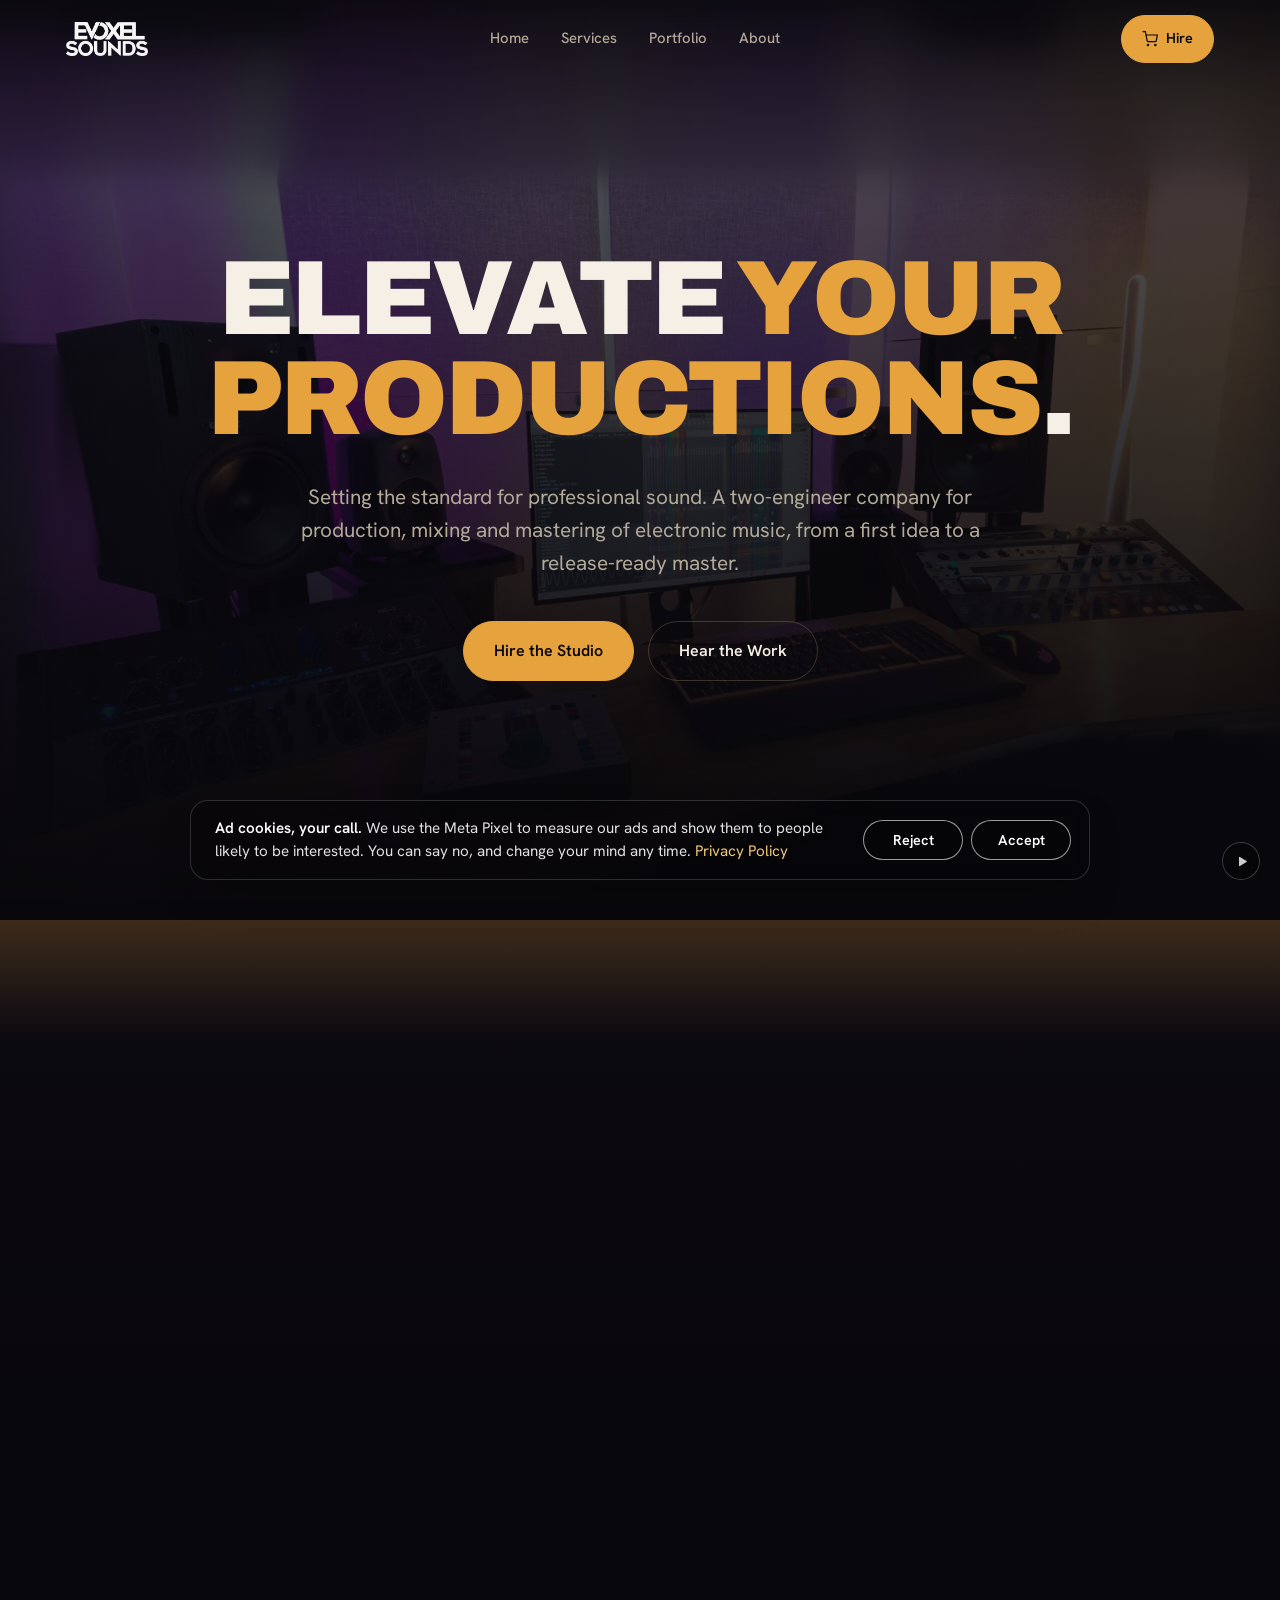
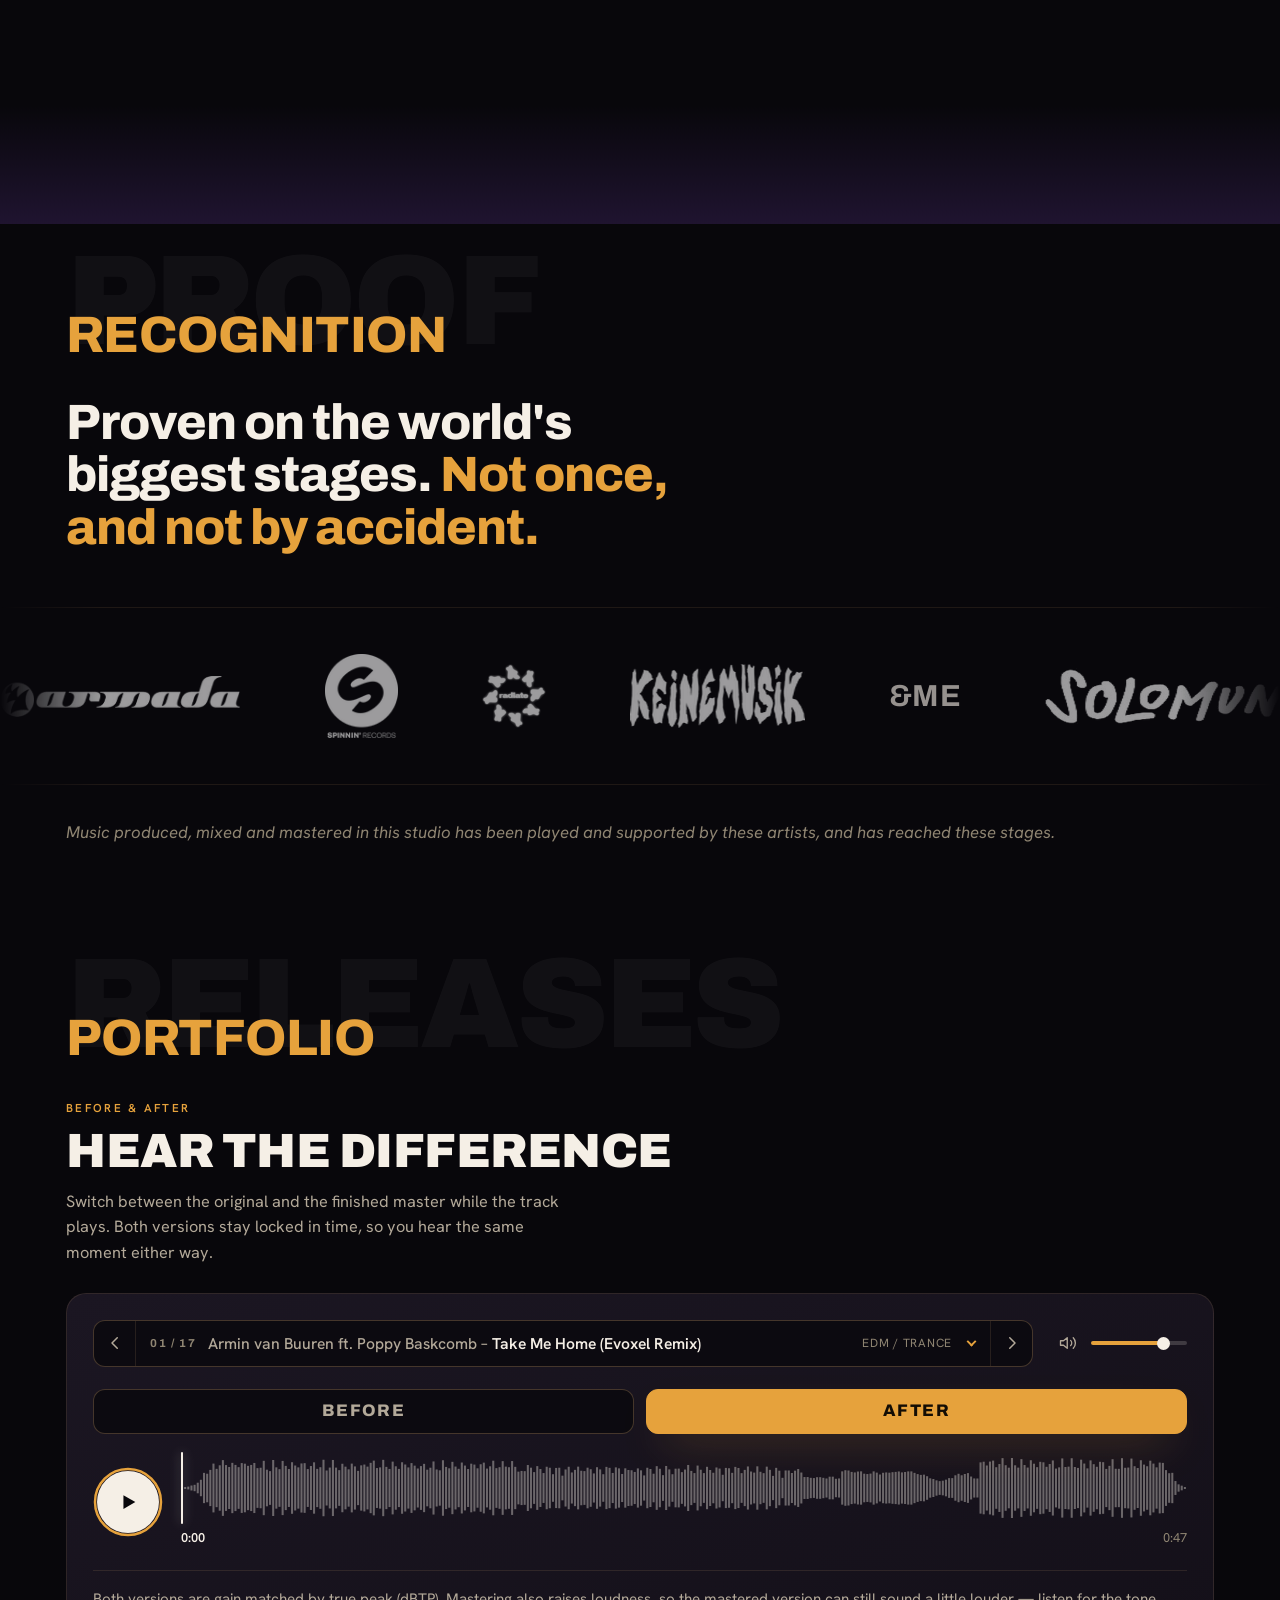
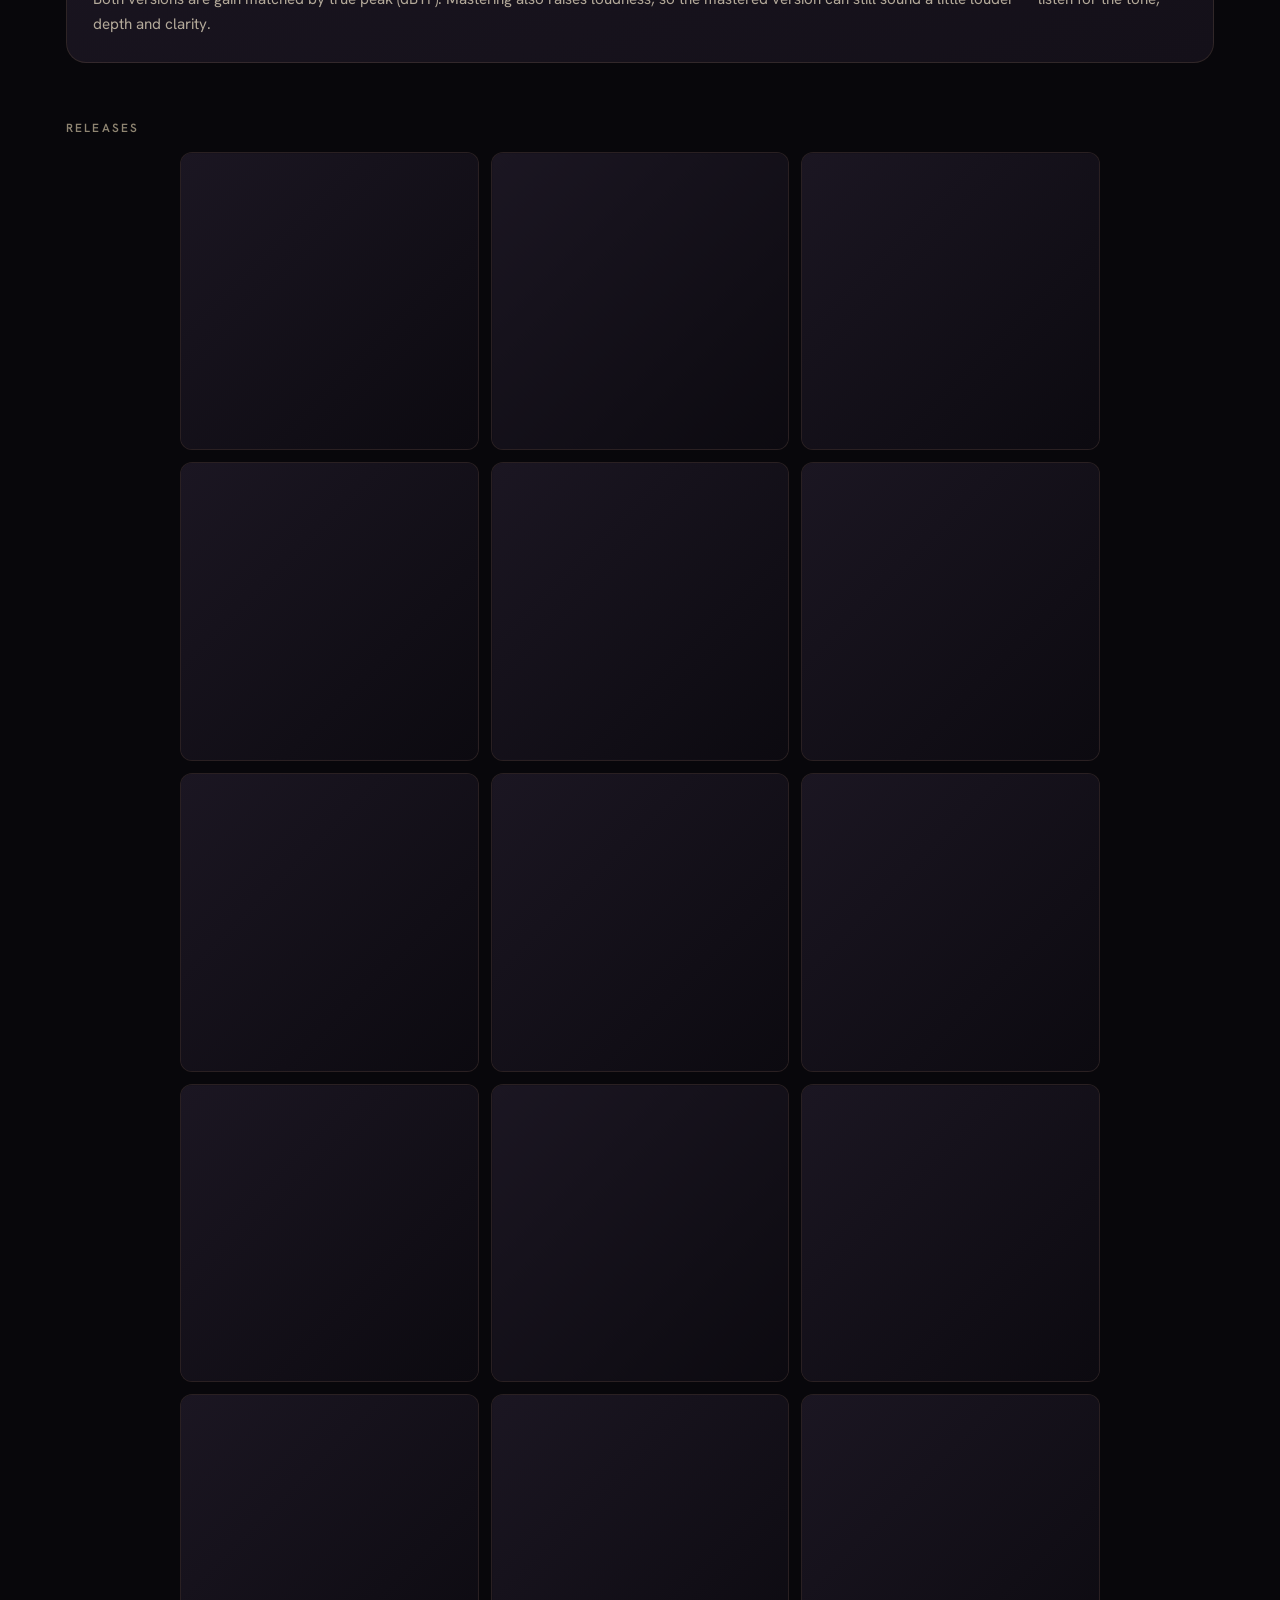
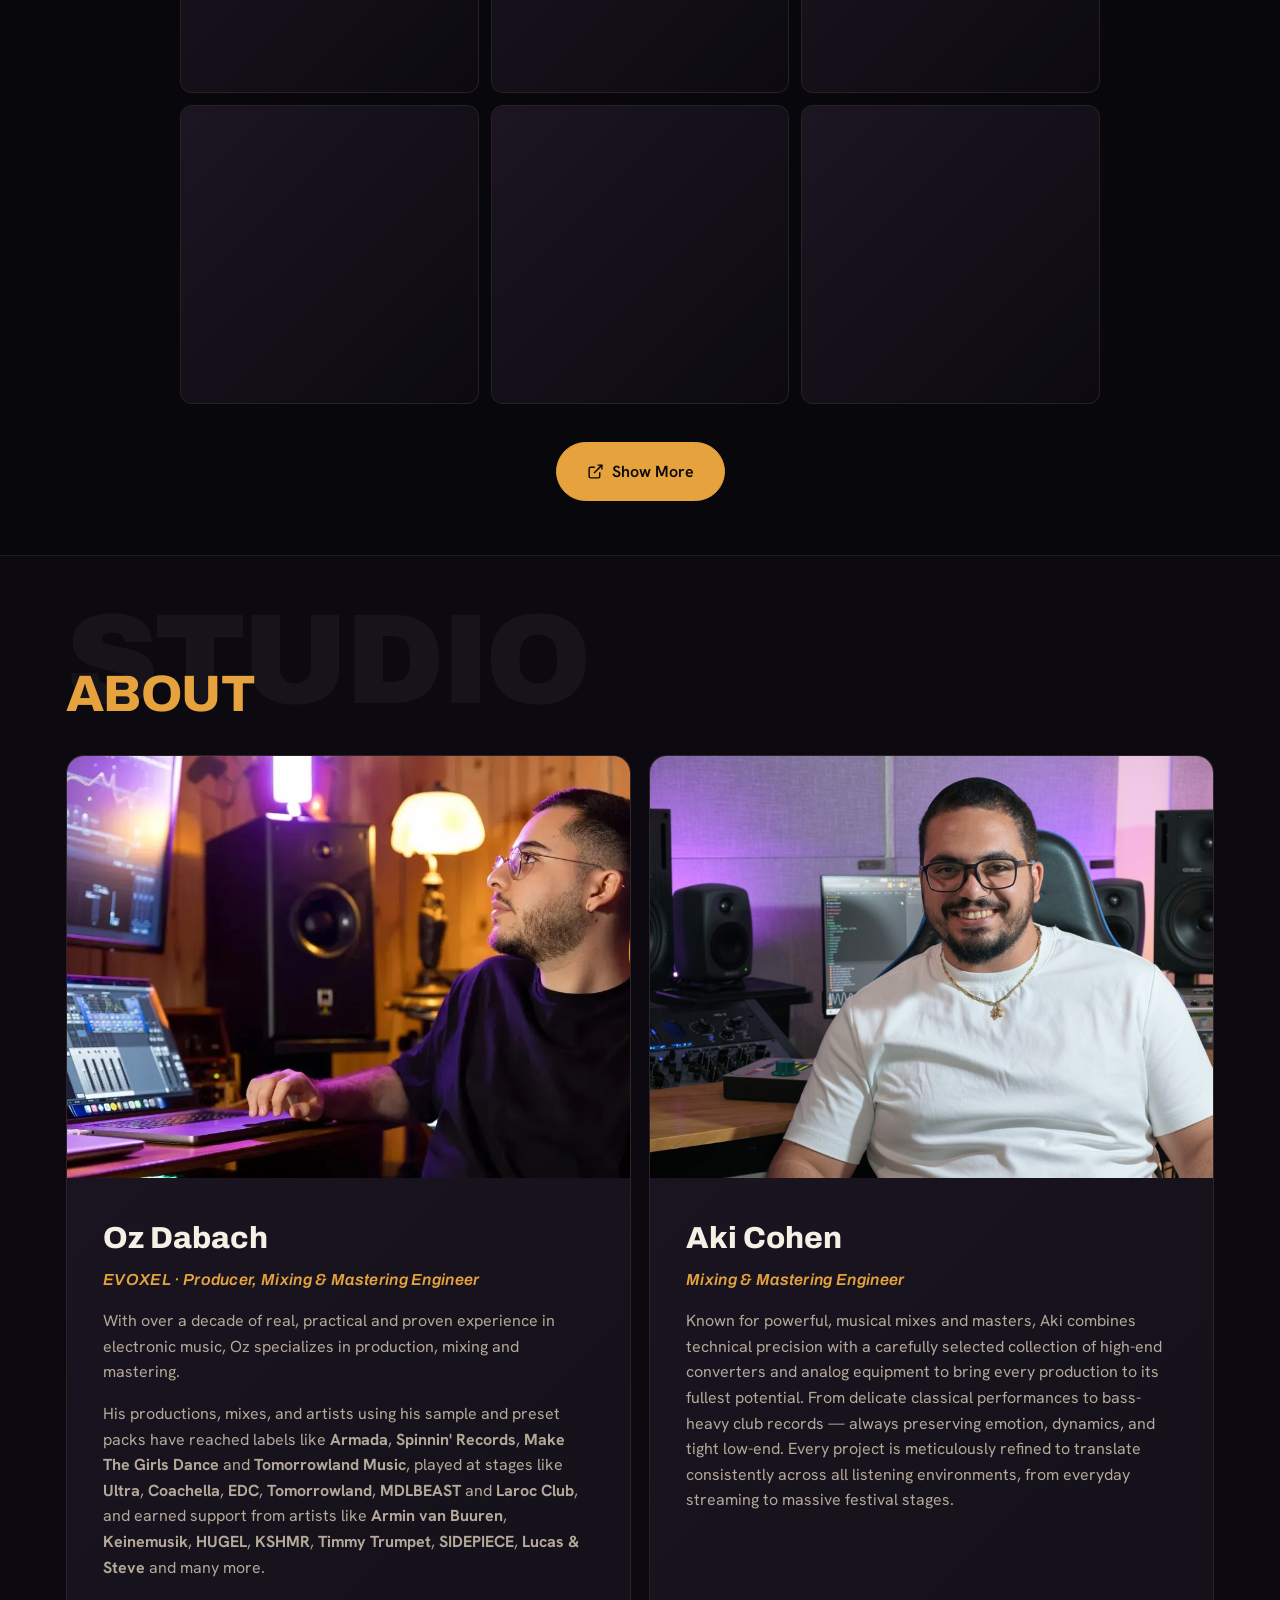
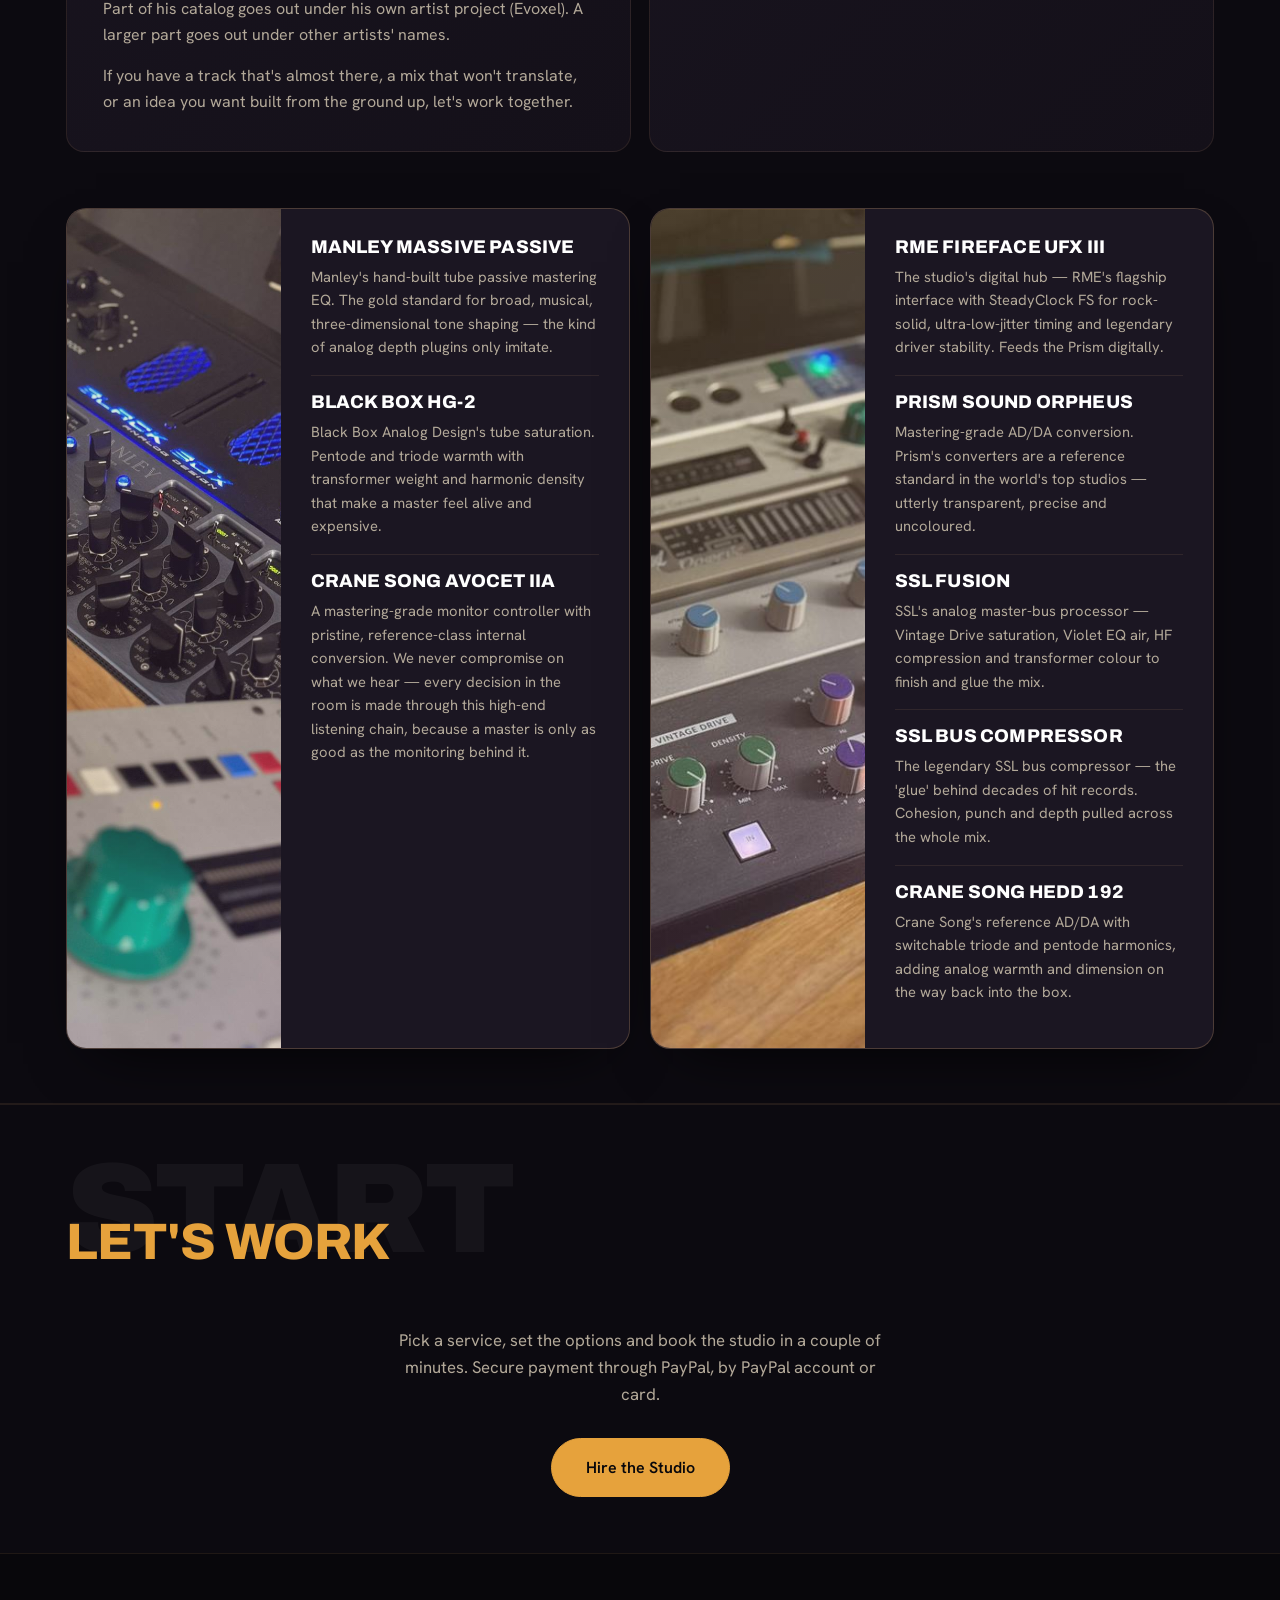
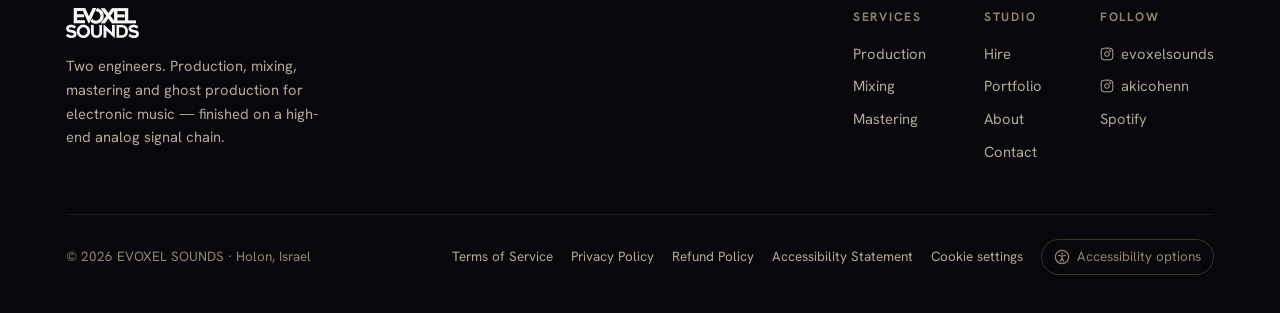
==== index.html @ c22a29bc "Checkout: ask the buyer to keep the page open while paying Shows a notice with a spinner from the mo" ====
<!DOCTYPE html>
<html lang="en">
<head>
<meta charset="UTF-8">
<meta name="viewport" content="width=device-width, initial-scale=1.0">
<title>EvoxelSounds | Mixing, Mastering, Production</title>
<meta name="description" content="Professional mixing and mastering, music production for electronic music, hybrid workflow with high end analog gear. Get your tracks where you want them to be, elevate your productions.">
<meta name="theme-color" content="#08070b">
<link rel="icon" type="image/png" href="[data-uri]">
<meta property="og:type" content="website">
<meta property="og:site_name" content="EVOXEL SOUNDS">
<meta property="og:locale" content="en_US">
<meta property="og:title" content="EvoxelSounds | Mixing, Mastering, Production">
<meta property="og:description" content="Professional mixing and mastering, music production for electronic music, hybrid workflow with high end analog gear. Get your tracks where you want them to be, elevate your productions.">
<meta property="og:url" content="https://evoxelmusic.com/">
<meta property="og:image" content="https://evoxelmusic.com/og-image.jpg?v=2">
<meta property="og:image:type" content="image/jpeg">
<meta property="og:image:width" content="1200">
<meta property="og:image:height" content="630">
<meta property="og:image:alt" content="EVOXEL SOUNDS logo over a high-end analog mastering chain">
<meta name="twitter:card" content="summary_large_image">
<meta name="twitter:title" content="EvoxelSounds | Mixing, Mastering, Production">
<meta name="twitter:description" content="Professional mixing and mastering, music production for electronic music, hybrid workflow with high end analog gear. Get your tracks where you want them to be, elevate your productions.">
<meta name="twitter:image" content="https://evoxelmusic.com/og-image.jpg?v=2">
<meta name="robots" content="index, follow, max-image-preview:large">
<link rel="canonical" href="https://evoxelmusic.com/">
<script type="application/ld+json">
{"@context":"https://schema.org","@type":"ProfessionalService","name":"EVOXEL SOUNDS","description":"A two-engineer production, mixing, mastering and ghost production company for electronic music.","url":"https://evoxelmusic.com/","image":"https://evoxelmusic.com/og-image.jpg","logo":"https://evoxelmusic.com/assets/logo.webp","email":"hello@evoxelmusic.com","address":{"@type":"PostalAddress","addressLocality":"Holon","addressCountry":"IL"},"founder":[{"@type":"Person","name":"Oz Dabach"},{"@type":"Person","name":"Aki Cohen"}],"sameAs":["https://instagram.com/evoxel","https://open.spotify.com/playlist/178T7C0dTv1c8I0am90lGn","https://open.spotify.com/playlist/2BVAf1qyHTyVHkaFxEAyxp"]}
</script>
<link rel="preconnect" href="https://fonts.googleapis.com">
<link rel="preconnect" href="https://fonts.gstatic.com" crossorigin>
<link href="https://fonts.googleapis.com/css2?family=Archivo:wght@400;500;600;700;800;900&family=Hanken+Grotesk:wght@300;400;500;600;700&display=swap" rel="stylesheet">
<style>
:root{
  --img-hero:url("[data-uri]");
  --img-synth1:url("[data-uri]");
  --img-synth2:url("[data-uri]");
  --img-desk:url("[data-uri]");
  --img-portrait:url("[data-uri]");

  --lg-armada:url("[data-uri]");
  --lg-radiate-world:url("[data-uri]");
  --lg-solomun:url("[data-uri]");
  --lg-armin-van-buuren:url("[data-uri]");
  --lg-adam-beyer:url("[data-uri]");
  --lg-paul-van-dyk:url("[data-uri]");
  --lg-sidepiece:url("[data-uri]");
  --lg-tomorrowland:url("[data-uri]");
  --lg-dharma:url("[data-uri]");

  --lg-edc:url("[data-uri]");
  --lg-ultra-music-festival:url("[data-uri]");
  --lg-coachella:url("[data-uri]");
  --lg-a-state-of-trance:url("[data-uri]");
  --lg-martin-garrix:url("[data-uri]");
  --lg-spinnin-records:url("[data-uri]");
  --lg-kshmr:url("[data-uri]");
  --lg-keinemusik:url("[data-uri]");

  --lg-timmy-trumpet:url("[data-uri]");
  --lg-blasterjaxx:url("[data-uri]");
  --lg-hugel:url("[data-uri]");
  --lg-kaaze:url("[data-uri]");
  --lg-lucas-and-steve:url("[data-uri]");
  --lg-mike-williams:url("[data-uri]");
  --lg-rebuke:url("[data-uri]");
  --lg-andrew-rayel:url("[data-uri]");
  --lg-joris-voorn:url("[data-uri]");
  --lg-tritonal:url("[data-uri]");
  --lg-blondish:url("[data-uri]");
  --lg-meduza:url("[data-uri]");
  --lg-argy:url("[data-uri]");
  --lg-unvrs:url("[data-uri]");
  --lg-concourse:url("[data-uri]");
  --lg-dvlm:url("[data-uri]");
  --lg-one-world-radio:url("[data-uri]");
  --lg-skytech:url("[data-uri]");

  --img-studio:url("[data-uri]");
  --img-gear1:url("[data-uri]");
  --img-gear2:url("[data-uri]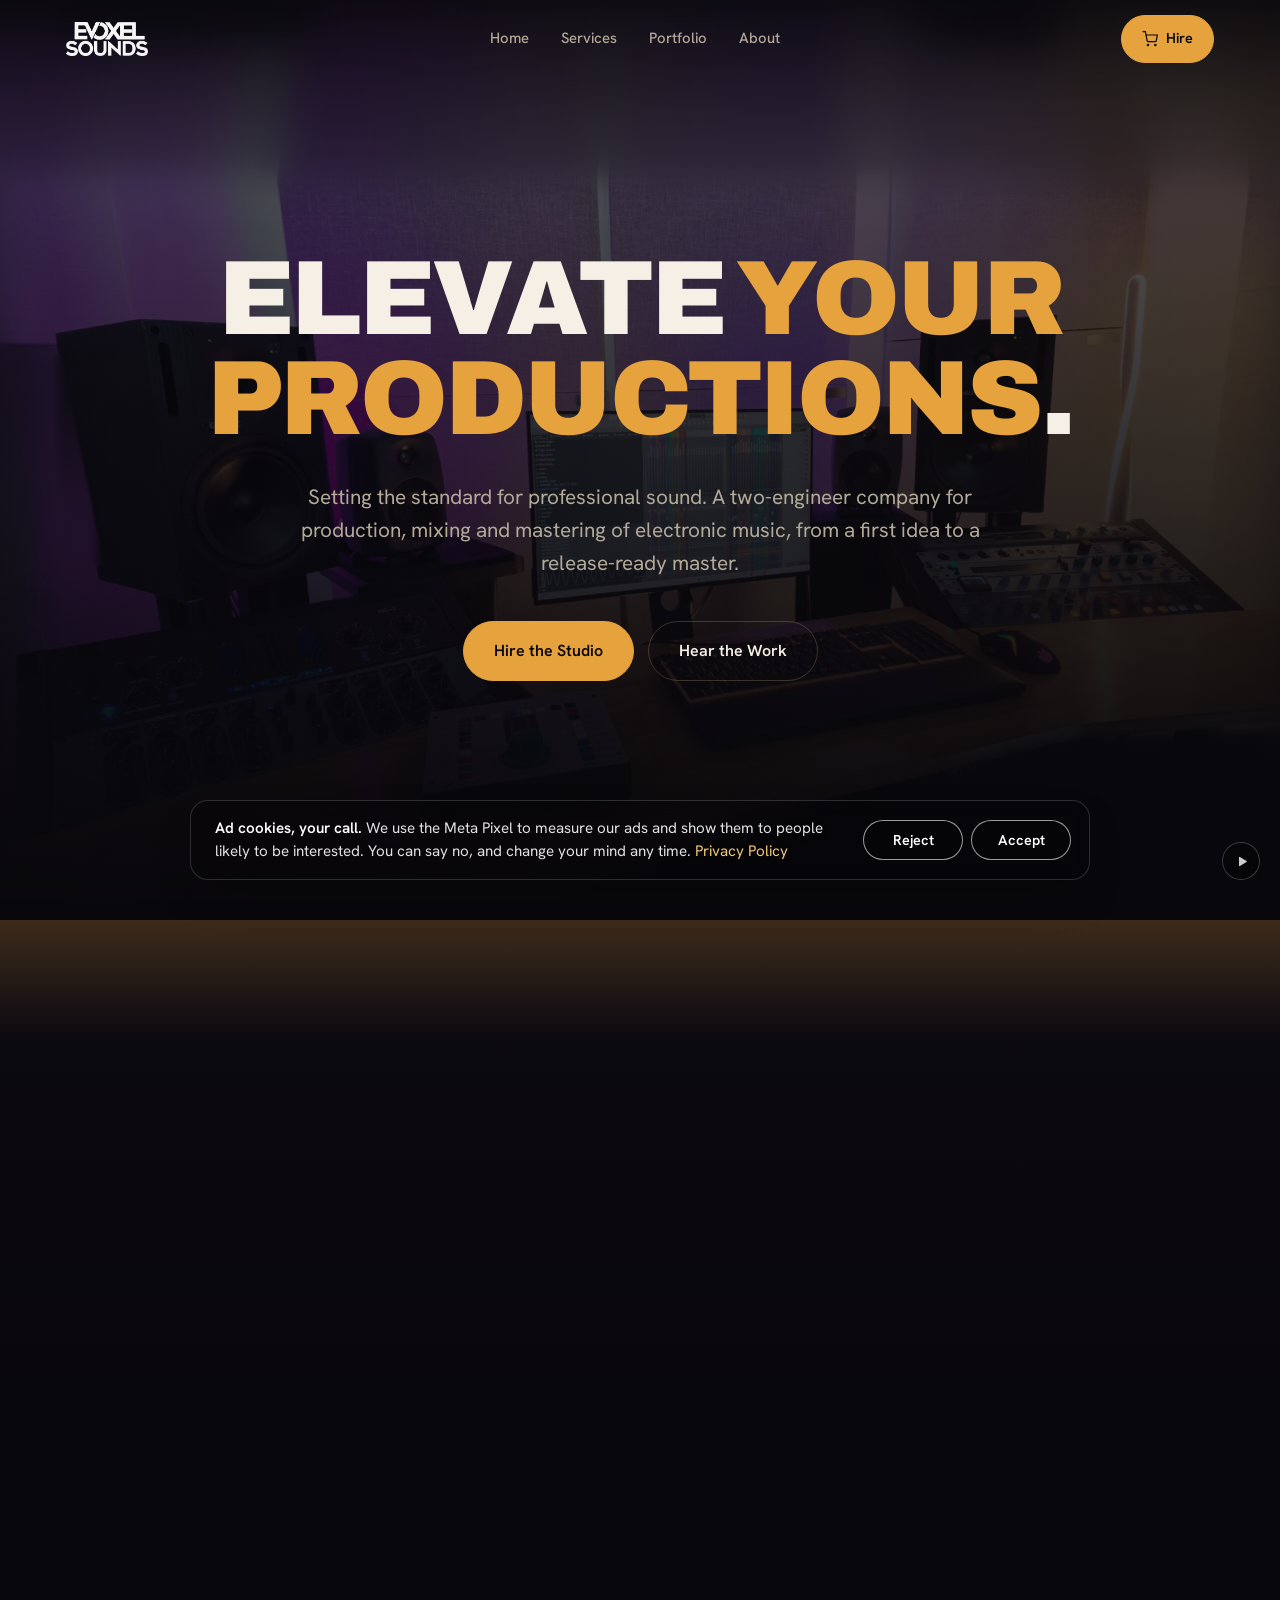
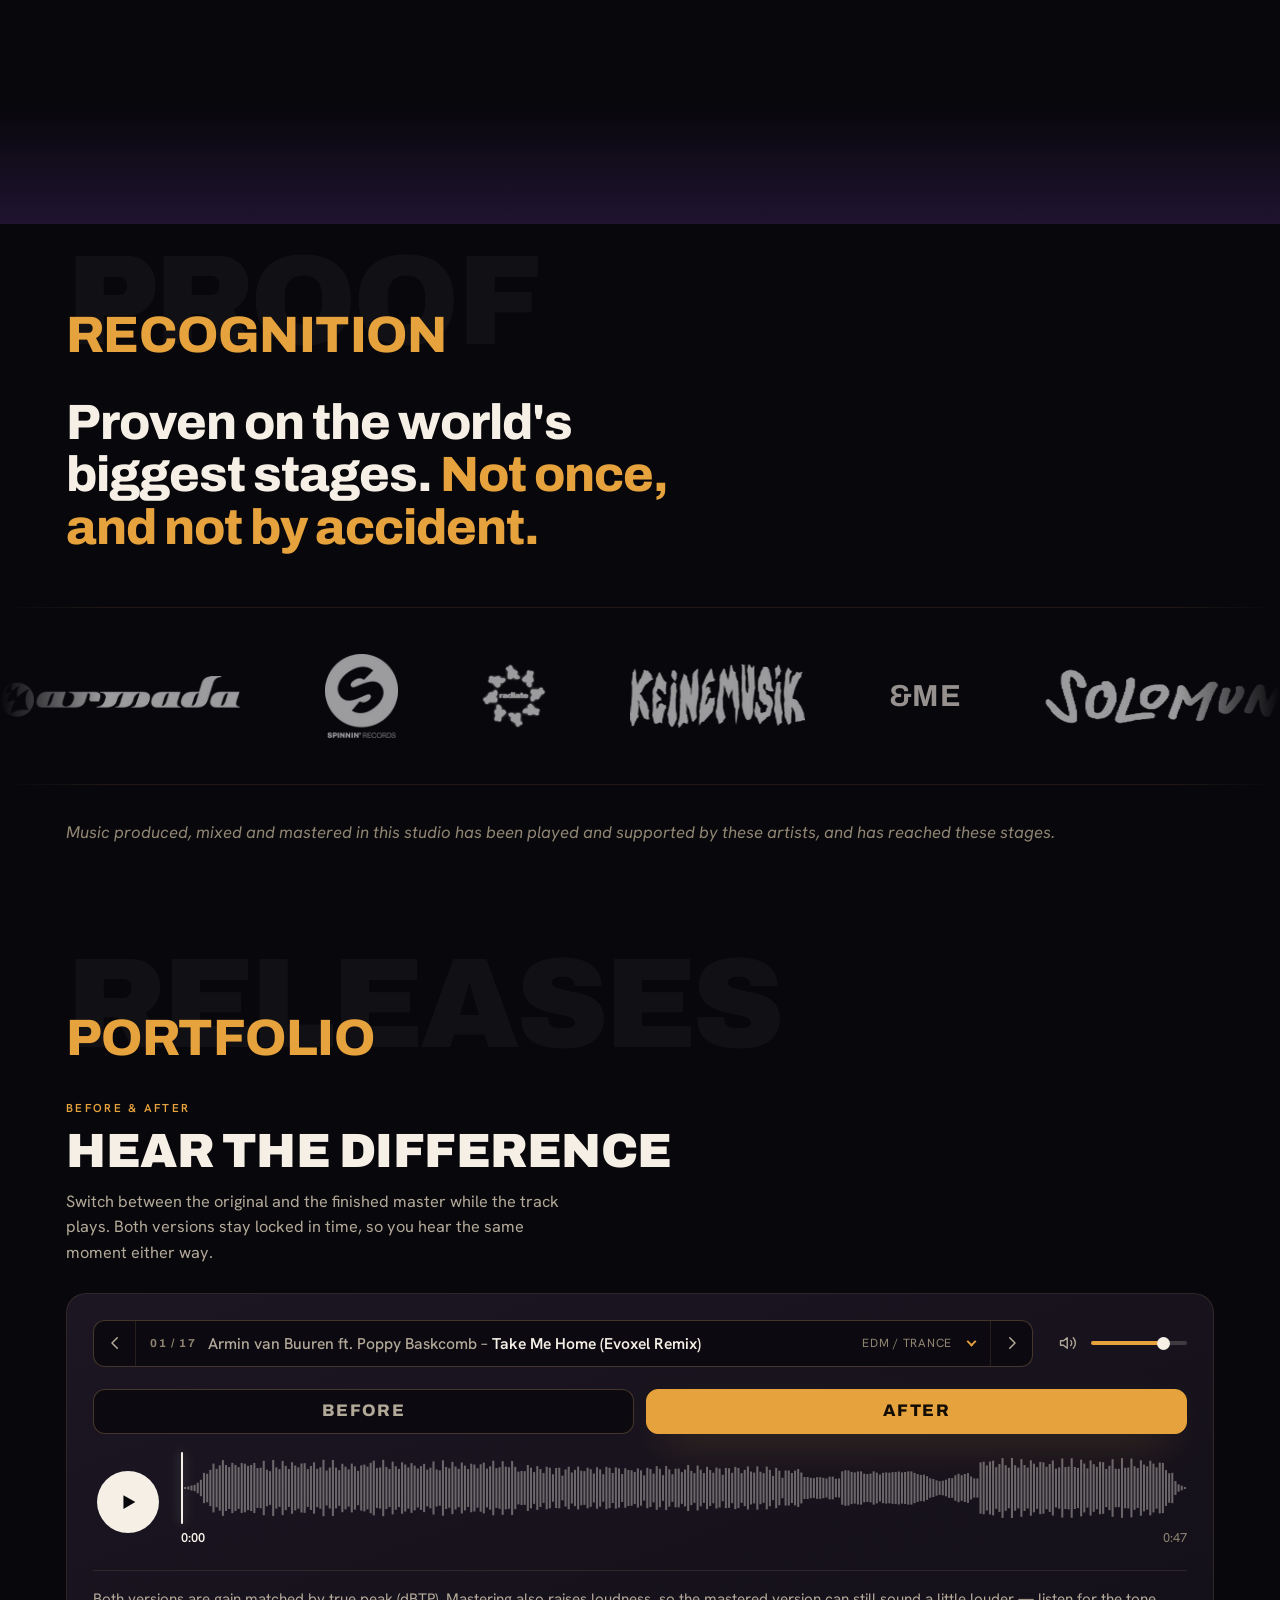
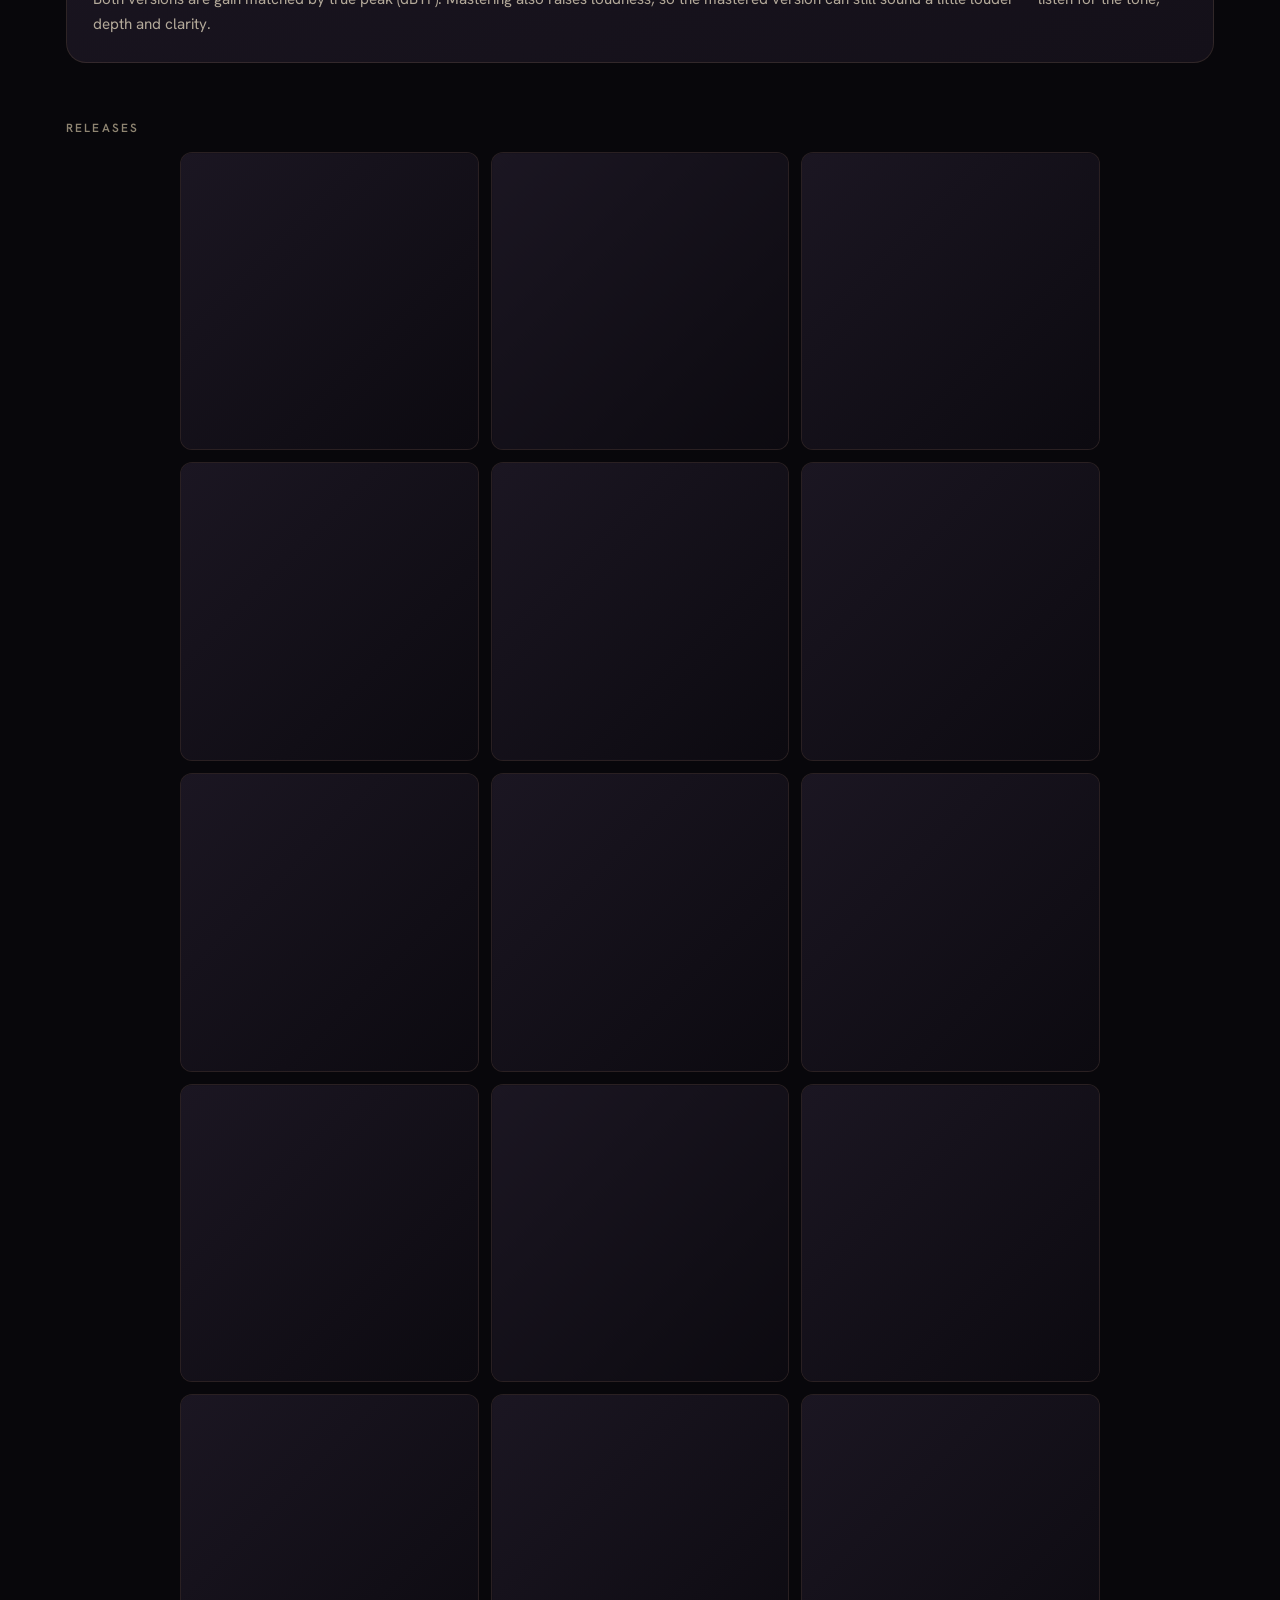
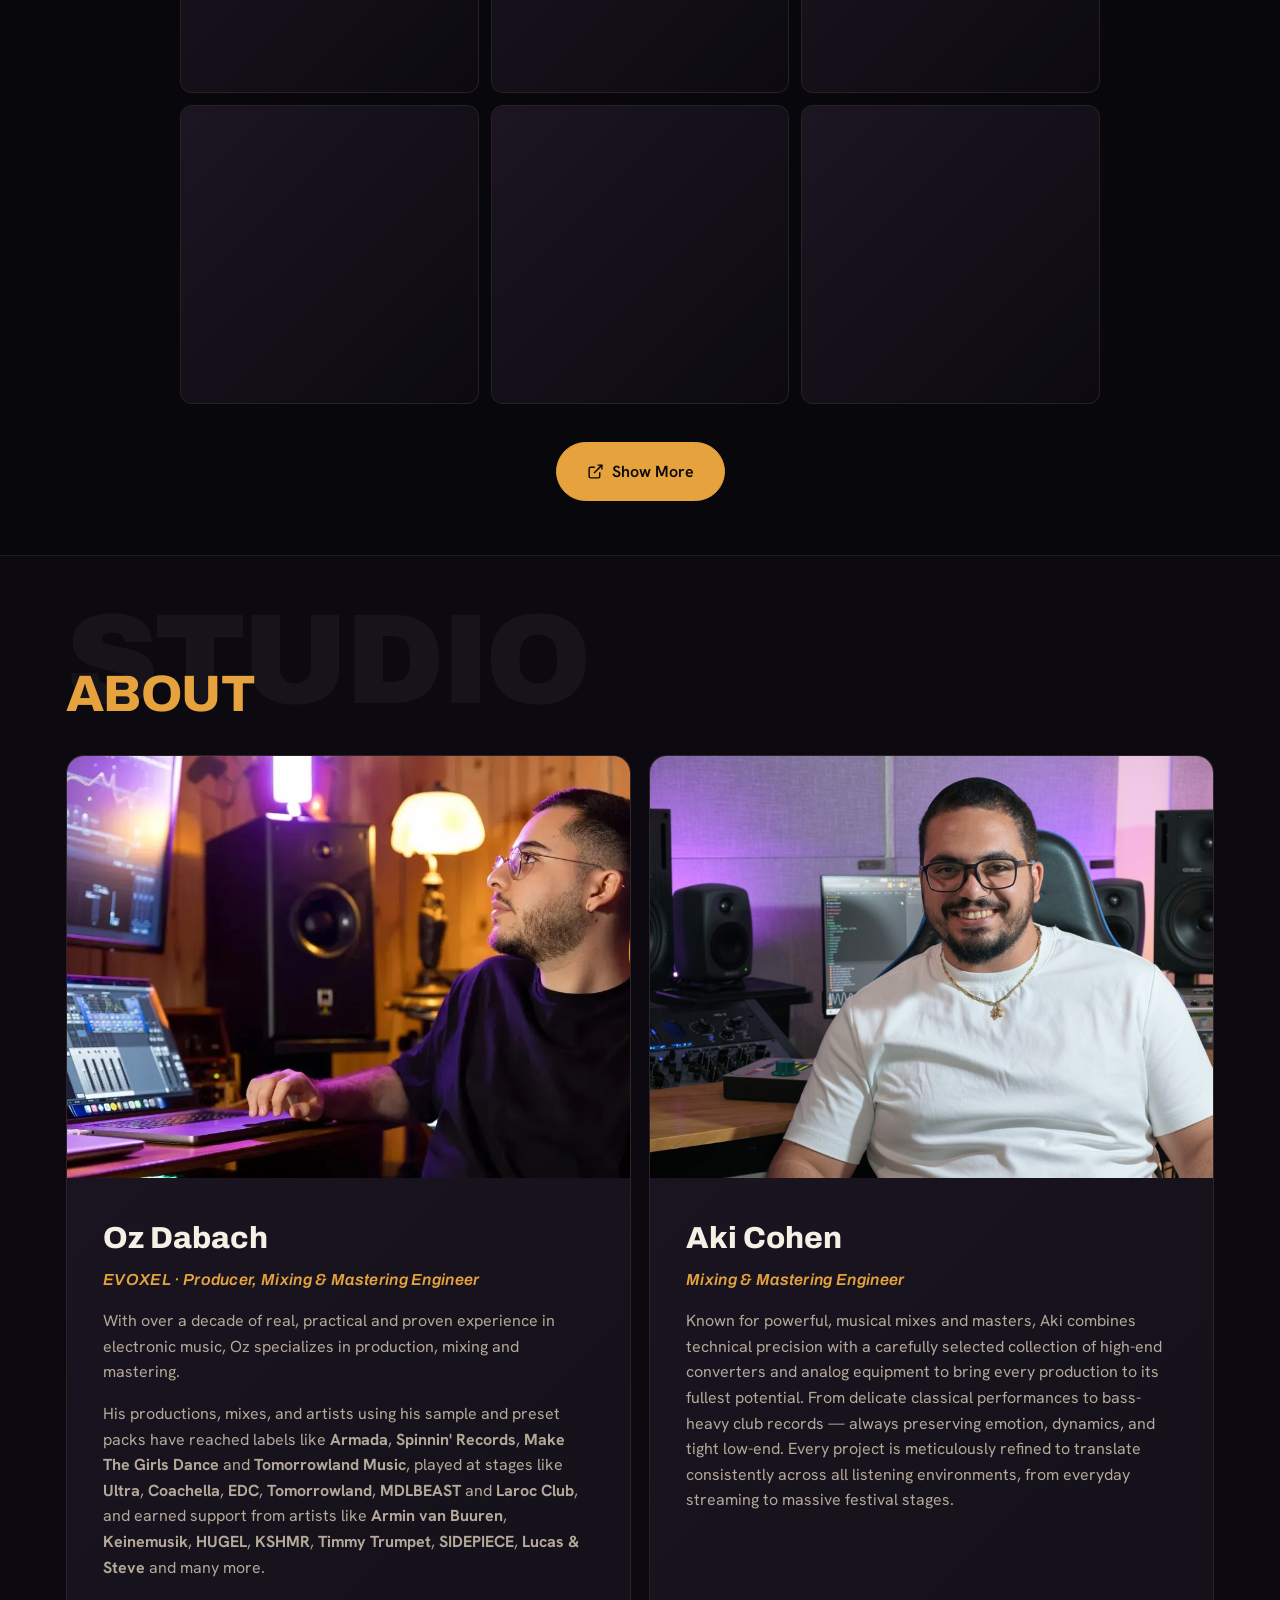
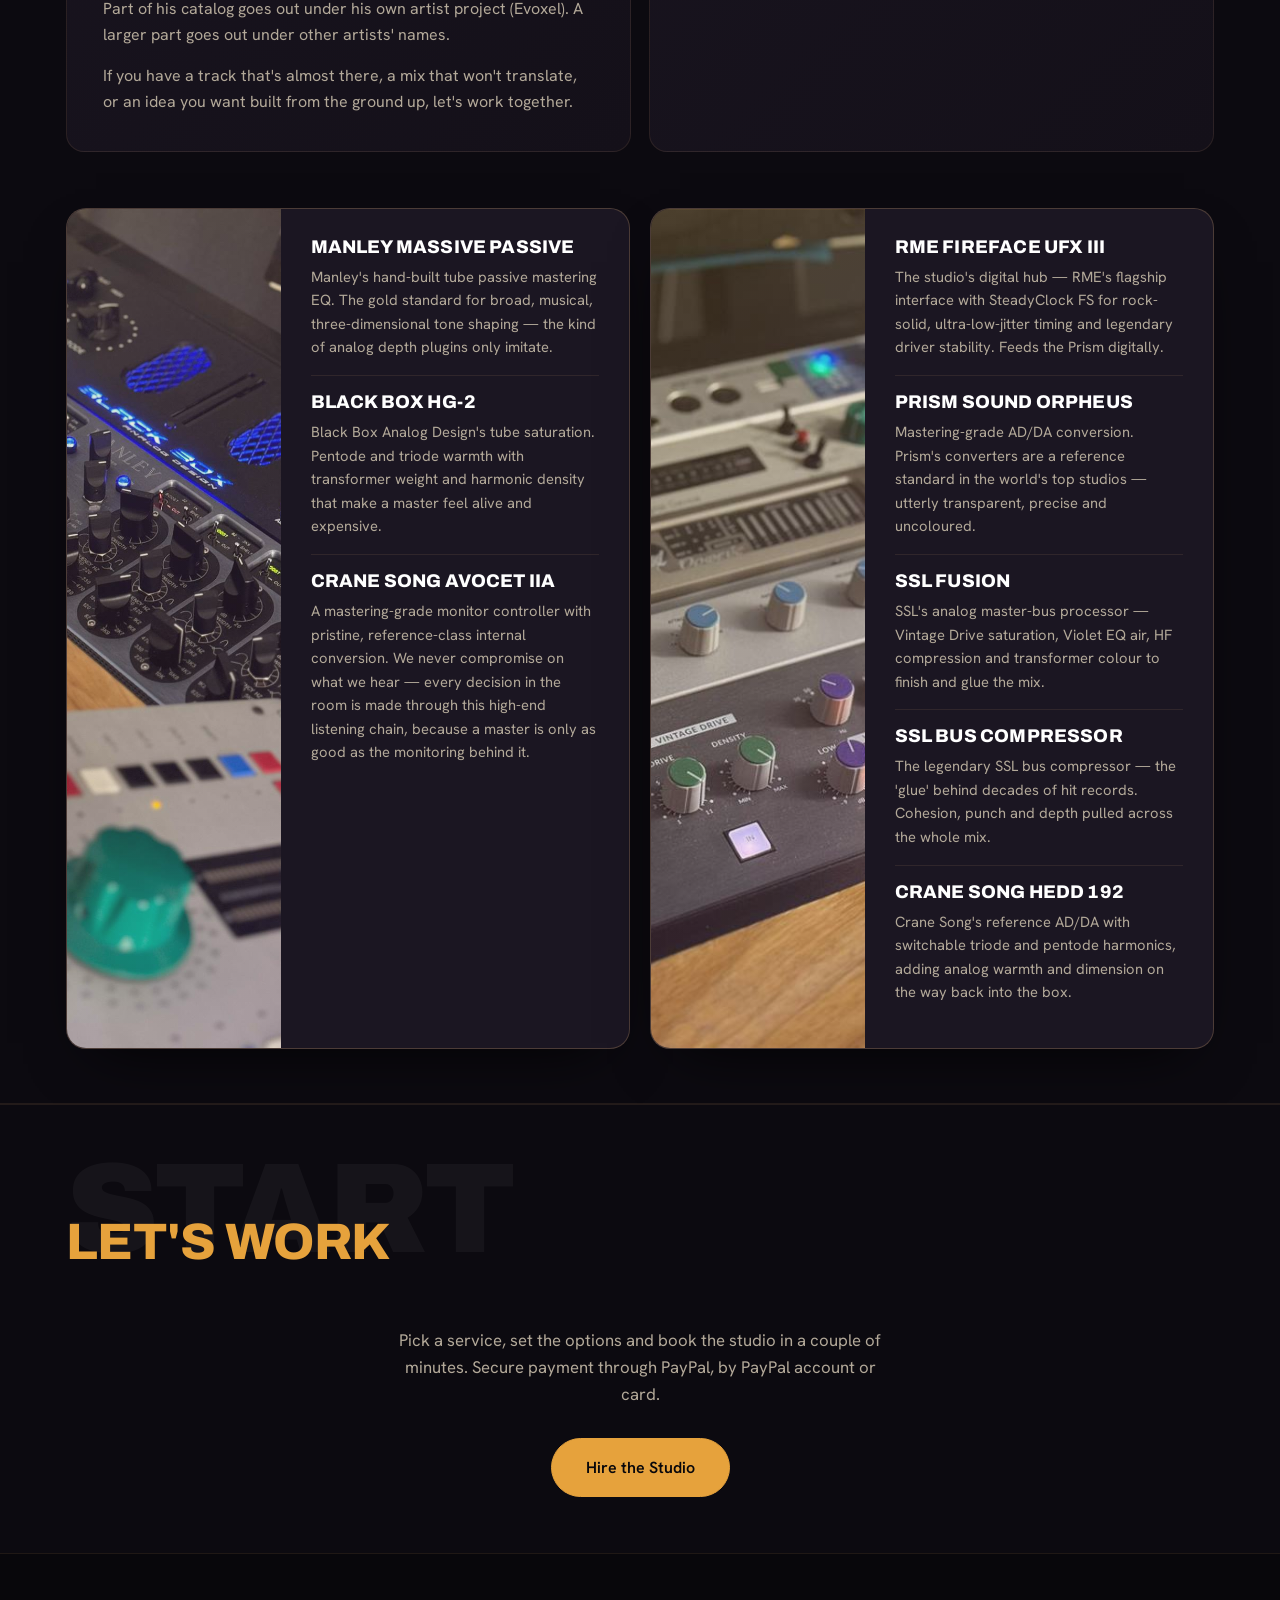
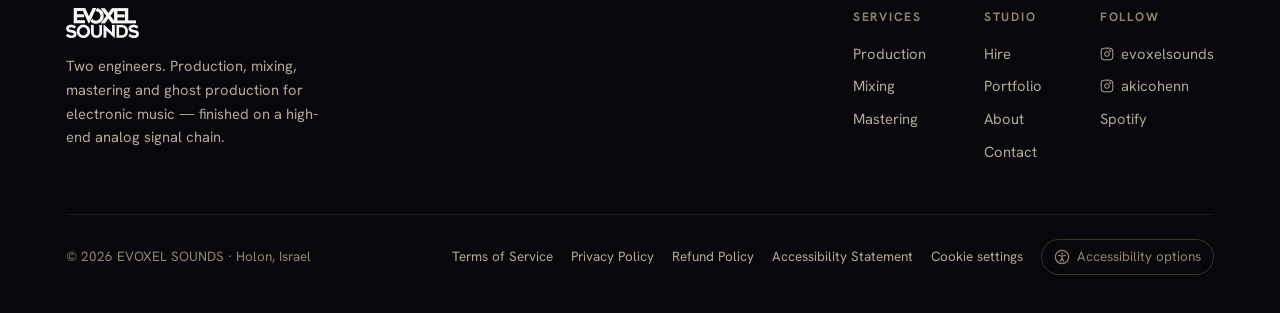
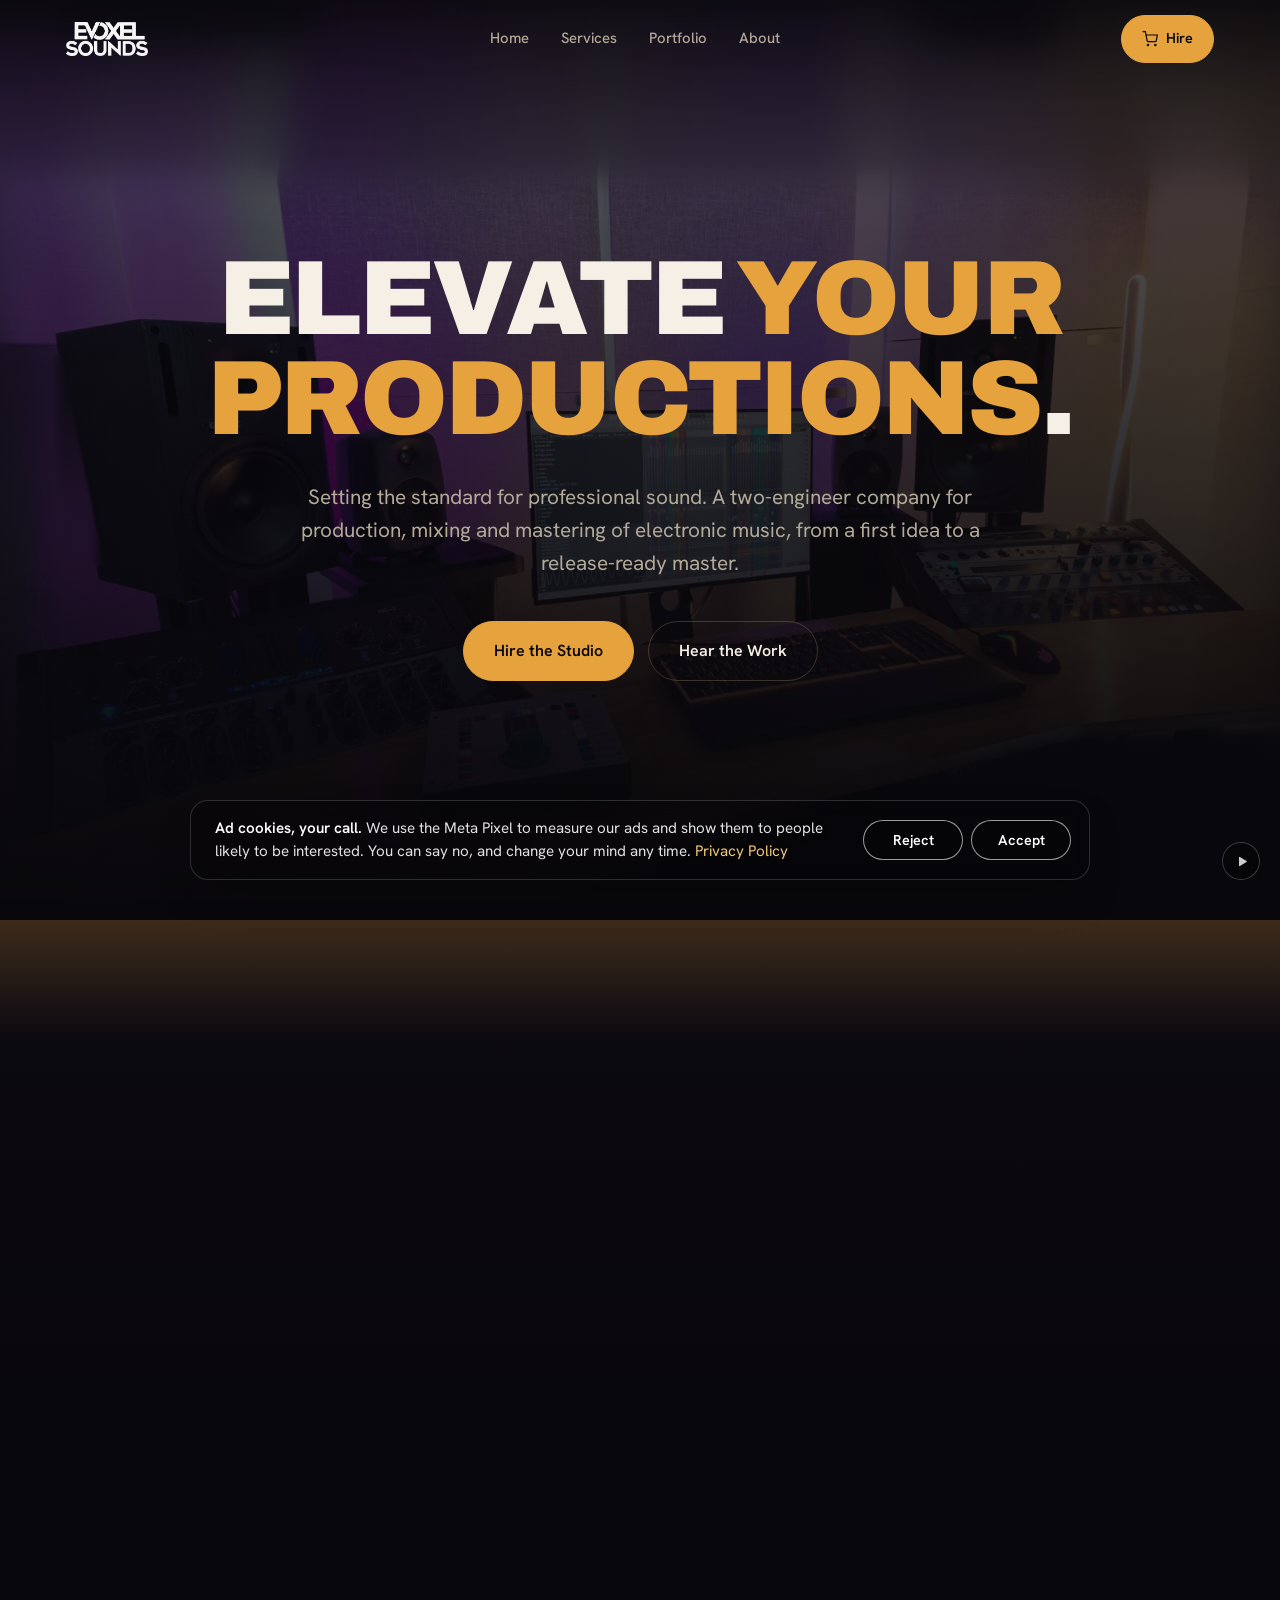
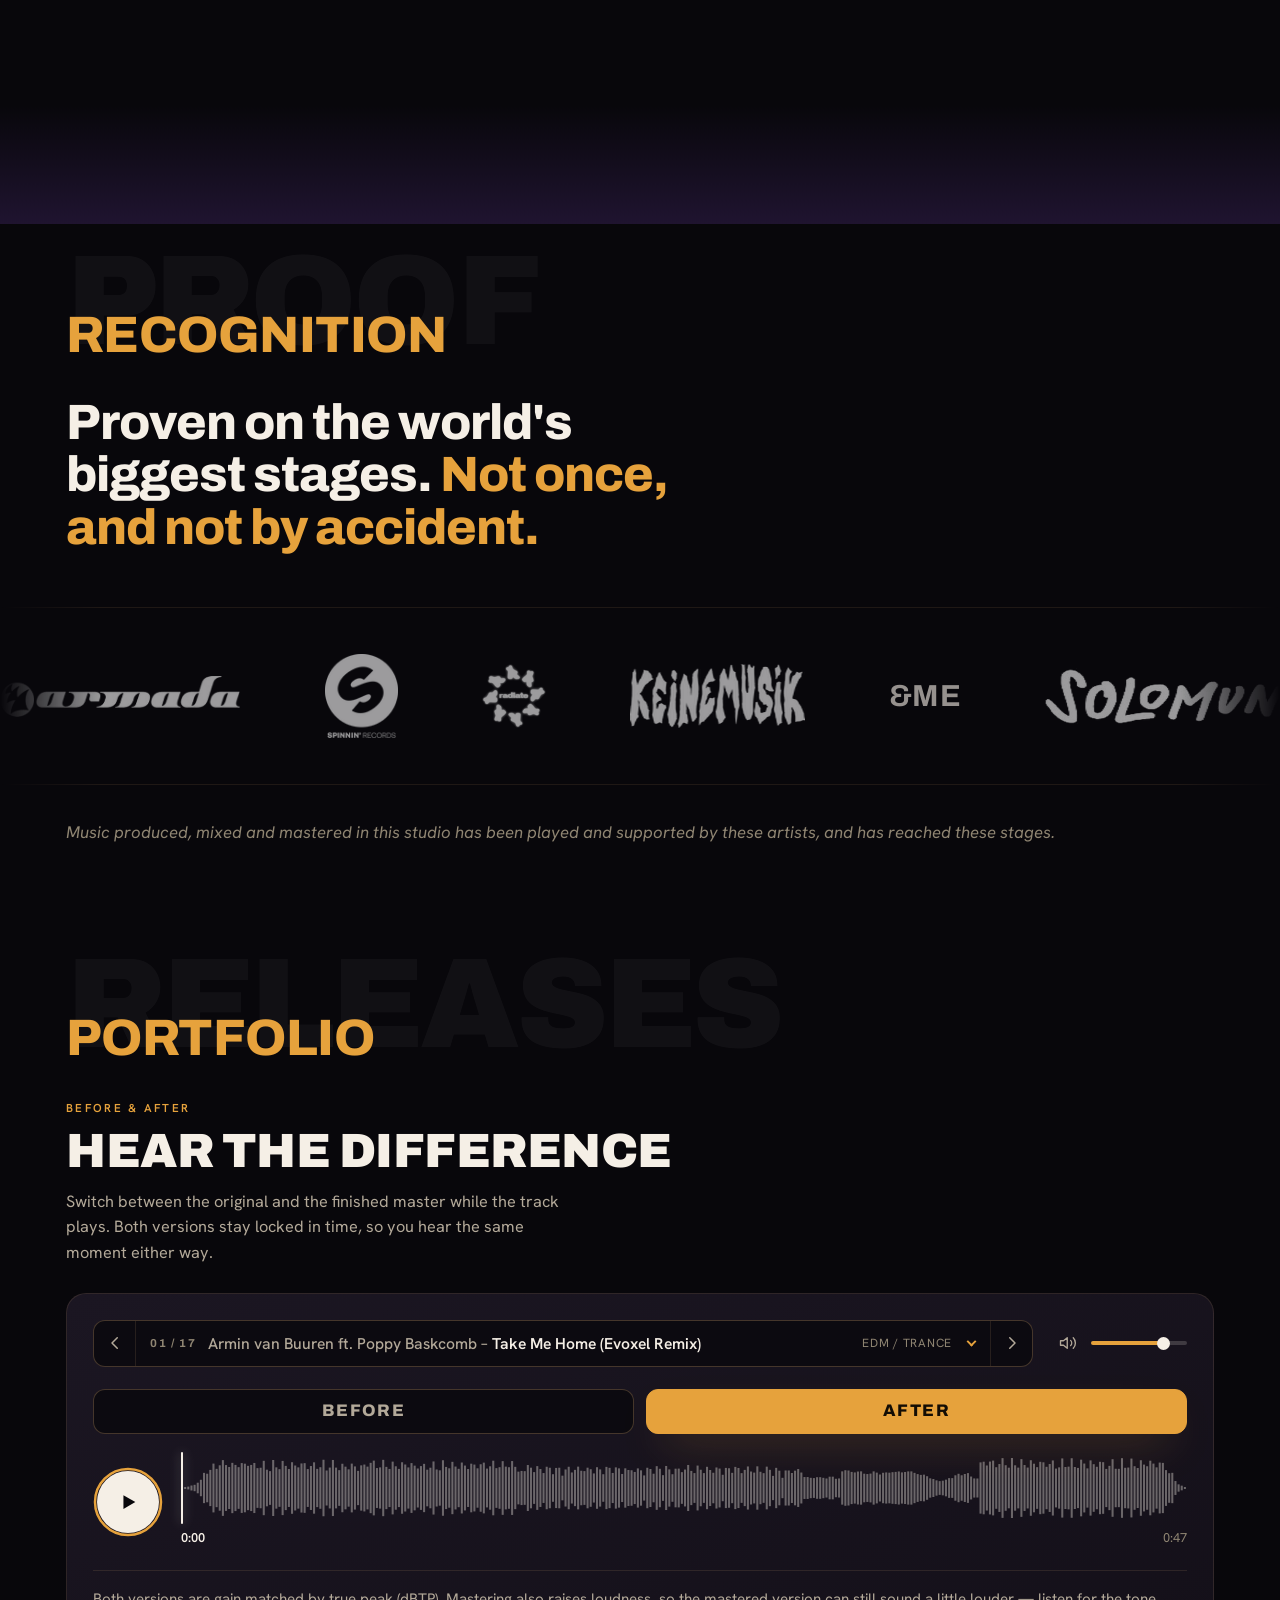
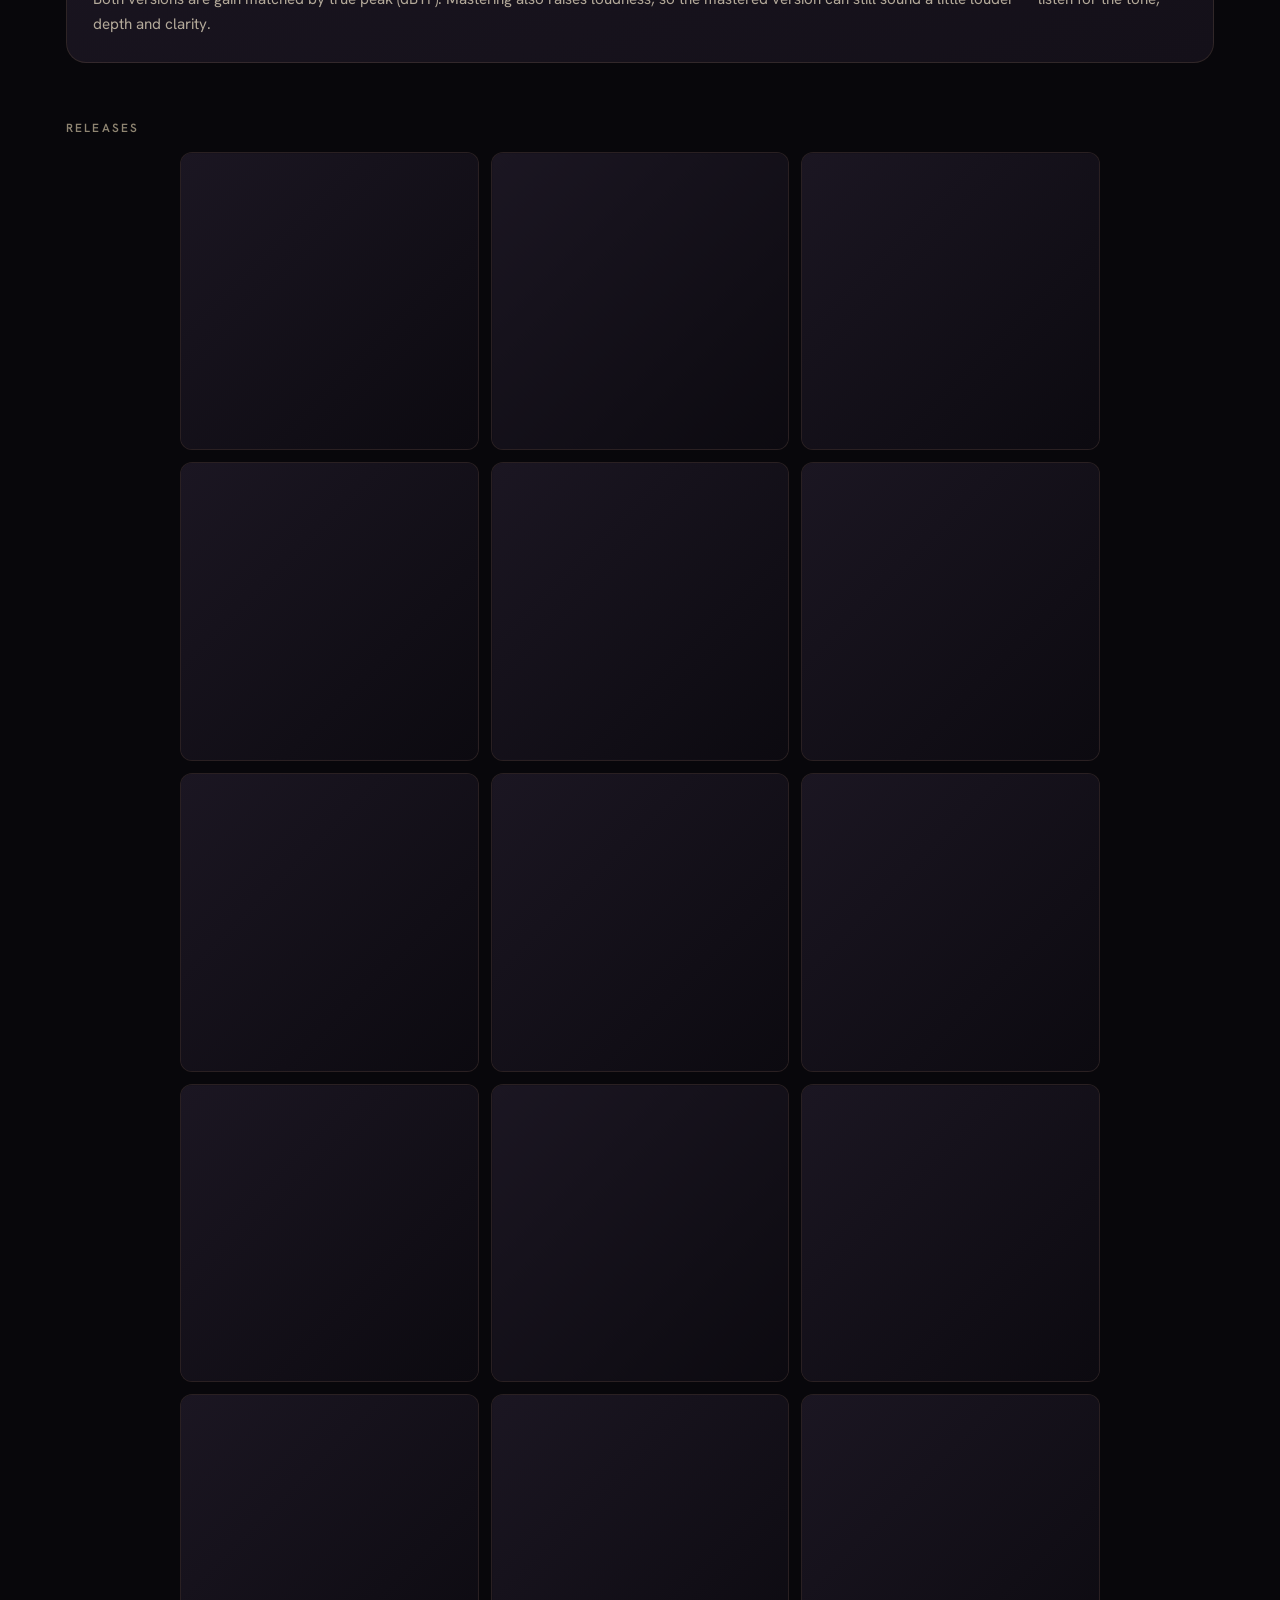
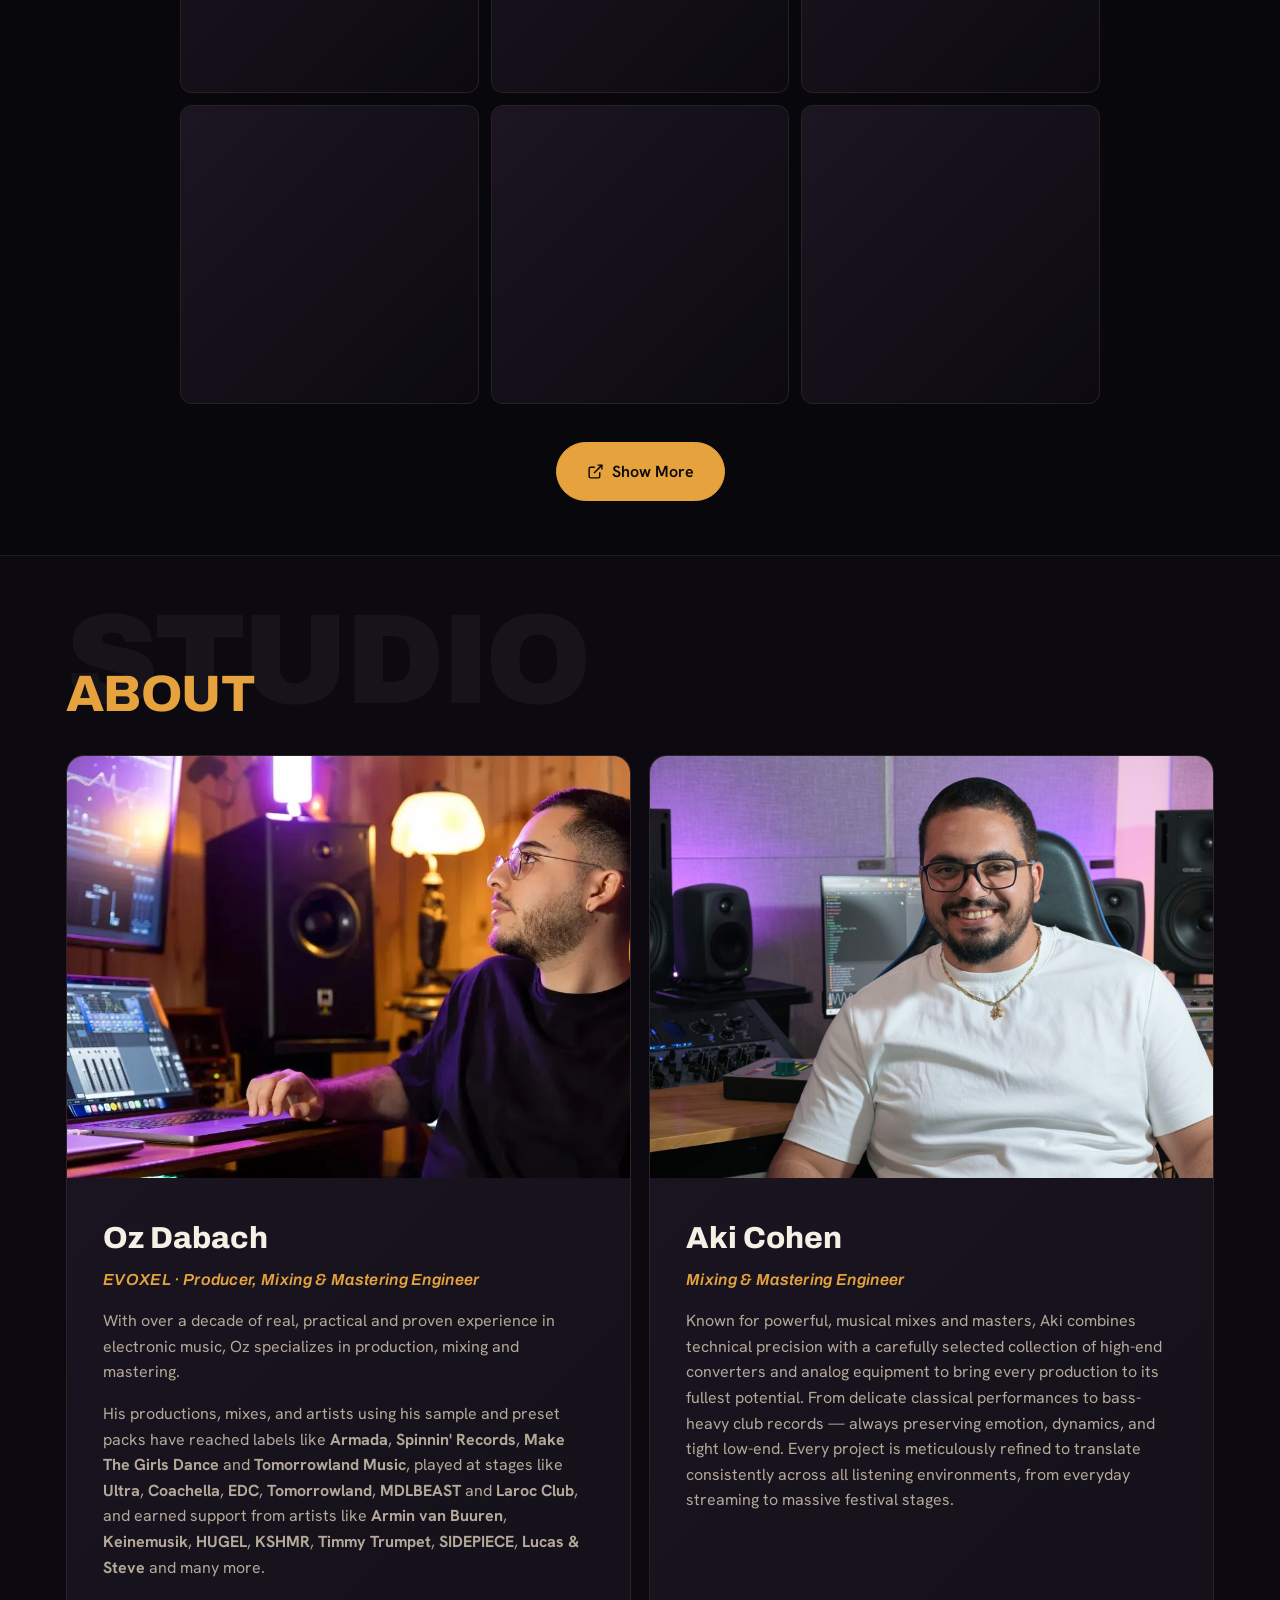
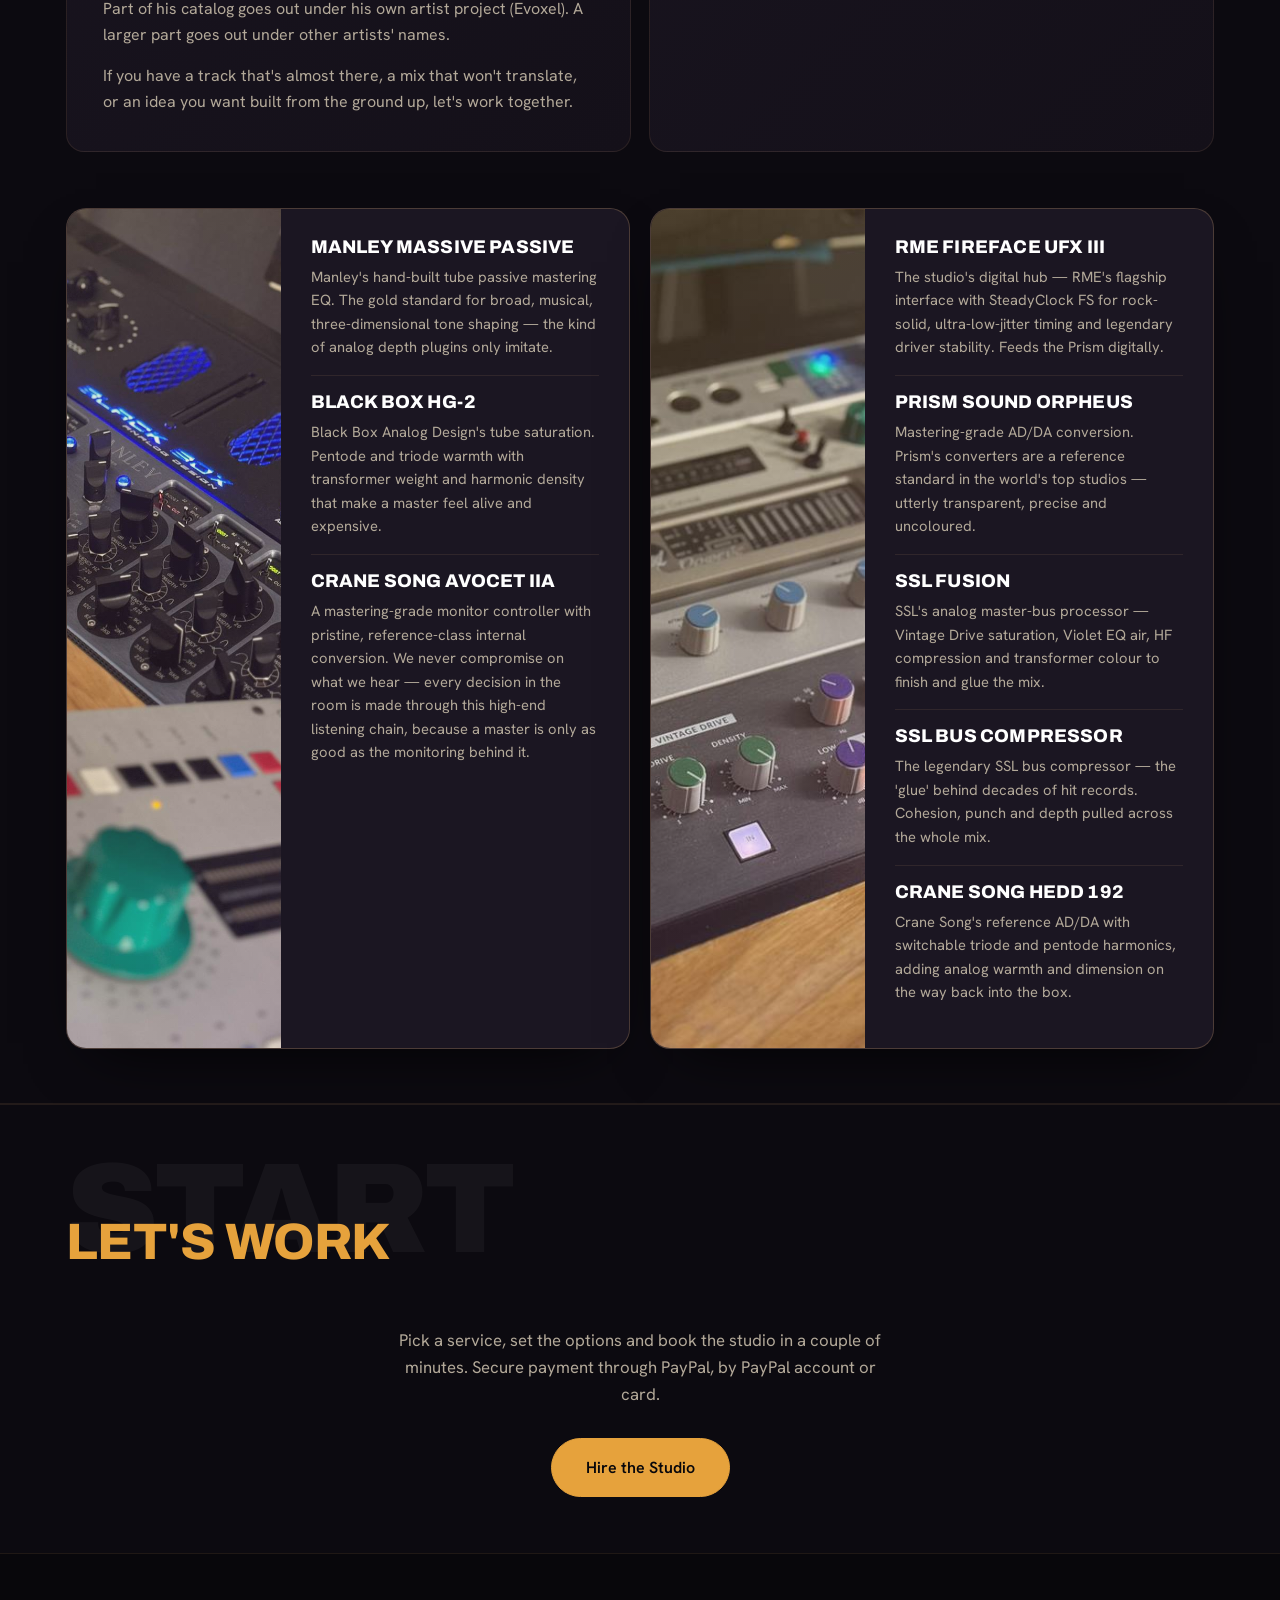
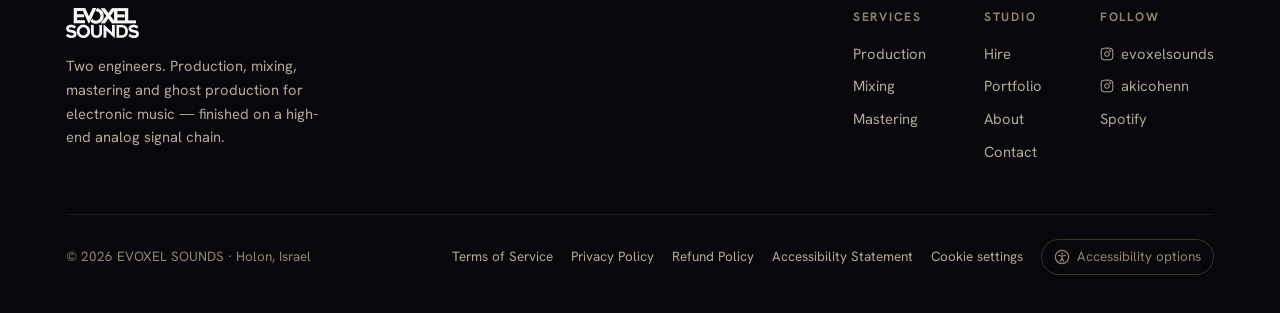
